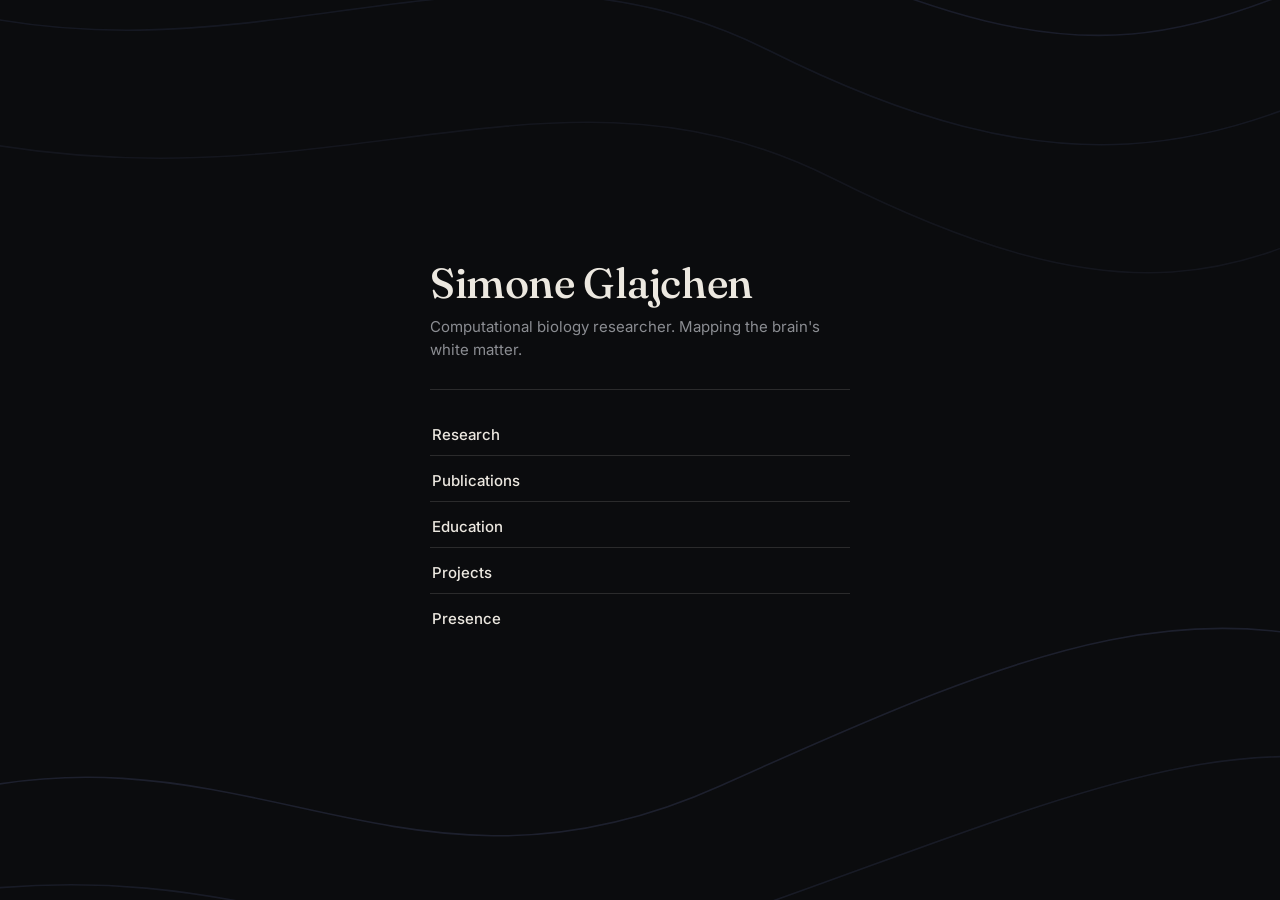
==== index.html @ 04c3a63b "Add files via upload" ====
<!DOCTYPE html>
<html lang="en">
<head>
<meta charset="UTF-8">
<meta name="viewport" content="width=device-width, initial-scale=1.0">
<title>Simone Glajchen</title>
<link rel="stylesheet" href="style.css">
</head>
<body>

<svg class="field" viewBox="0 0 800 800" preserveAspectRatio="xMidYMid slice" xmlns="http://www.w3.org/2000/svg">
  <path d="M -50 620 C 150 560, 250 700, 450 610 S 750 480, 900 540" stroke="#7b8ad1" stroke-width="1" fill="none" opacity="0.16"/>
  <path d="M -50 680 C 180 640, 260 760, 460 690 S 780 560, 900 610" stroke="#7b8ad1" stroke-width="1" fill="none" opacity="0.12"/>
  <path d="M -50 120 C 160 180, 300 60, 480 150 S 760 220, 900 140" stroke="#7b8ad1" stroke-width="1" fill="none" opacity="0.1"/>
  <path d="M -50 60 C 140 100, 320 10, 500 90 S 740 150, 900 70" stroke="#7b8ad1" stroke-width="1" fill="none" opacity="0.14"/>
  <path d="M -50 200 C 200 260, 340 140, 520 230 S 780 300, 900 220" stroke="#7b8ad1" stroke-width="1" fill="none" opacity="0.08"/>
</svg>

<div class="card">
  <h1>Simone Glajchen</h1>
  <p class="tagline">Computational biology researcher. Mapping the brain's white matter.</p>
  <div class="rule"></div>
  <ul class="links">
    <li><a href="research.html"><span class="label">Research</span></a></li>
    <li><a href="publications.html"><span class="label">Publications</span></a></li>
    <li><a href="education.html"><span class="label">Education</span></a></li>
    <li><a href="projects.html"><span class="label">Projects</span></a></li>
    <li><a href="presence.html"><span class="label">Presence</span></a></li>
  </ul>
</div>

</body>
</html>
---- style.css ----
@import url('https://fonts.googleapis.com/css2?family=Fraunces:opsz,wght@9..144,400;9..144,500&family=Inter:wght@400;500&display=swap');

:root {
  --bg: #0b0c0e;
  --ink: #ece8e0;
  --ink-dim: #8b8d92;
  --accent: #7b8ad1;
  --line: rgba(236, 232, 224, 0.14);
}

* { box-sizing: border-box; }

html, body {
  margin: 0;
  padding: 0;
  background: var(--bg);
  color: var(--ink);
  min-height: 100%;
}

body {
  font-family: 'Inter', -apple-system, sans-serif;
  display: flex;
  align-items: center;
  justify-content: center;
  min-height: 100vh;
  position: relative;
  padding: 40px 20px;
}

svg.field {
  position: fixed;
  inset: 0;
  width: 100%;
  height: 100%;
  z-index: 0;
}

.card {
  position: relative;
  z-index: 1;
  width: 100%;
  max-width: 420px;
}

h1 {
  font-family: 'Fraunces', serif;
  font-weight: 500;
  font-size: 42px;
  line-height: 1.05;
  margin: 0 0 10px;
  letter-spacing: -0.01em;
}

.eyebrow {
  font-size: 13px;
  color: var(--accent);
  margin: 0 0 6px;
}

.tagline, .role {
  font-size: 15px;
  color: var(--ink-dim);
  margin: 0 0 28px;
  line-height: 1.55;
}

.rule {
  height: 1px;
  background: var(--line);
  margin-bottom: 24px;
}

ul.links {
  list-style: none;
  margin: 0;
  padding: 0;
  display: flex;
  flex-direction: column;
  gap: 4px;
}

ul.links li a {
  display: flex;
  align-items: baseline;
  justify-content: space-between;
  padding: 11px 2px;
  color: var(--ink);
  text-decoration: none;
  font-size: 15px;
  border-bottom: 1px solid var(--line);
  transition: color 0.15s ease, border-color 0.15s ease;
}

ul.links li:last-child a { border-bottom: none; }
ul.links li a span.label { font-weight: 500; }
ul.links li a span.value {
  color: var(--ink-dim);
  font-size: 13px;
  font-variant-numeric: tabular-nums;
}
ul.links li a:hover,
ul.links li a:hover span.value { color: var(--accent); }

.back {
  display: inline-block;
  margin-top: 32px;
  font-size: 13px;
  color: var(--ink-dim);
  text-decoration: none;
}
.back:hover { color: var(--accent); }

.body-text {
  font-size: 15px;
  line-height: 1.7;
  color: var(--ink);
}
.body-text p { margin: 0 0 16px; }
.body-text ul { margin: 0 0 16px; padding-left: 18px; }
.body-text li { margin-bottom: 6px; }

ul.pub-list {
  list-style: none;
  margin: 0 0 8px;
  padding: 0;
  display: flex;
  flex-direction: column;
}

ul.pub-list li {
  padding: 16px 2px;
  border-bottom: 1px solid var(--line);
}

ul.pub-list li:first-child { padding-top: 0; }
ul.pub-list li:last-child { border-bottom: none; }

.pub-title {
  font-size: 15px;
  font-weight: 500;
  margin: 0 0 4px;
  line-height: 1.4;
}

.pub-meta {
  font-size: 13px;
  color: var(--ink-dim);
  margin: 0 0 8px;
}

.pub-link {
  font-size: 13px;
  color: var(--accent);
  text-decoration: none;
}
.pub-link:hover { text-decoration: underline; }

@media (max-width: 420px) {
  h1 { font-size: 34px; }
}
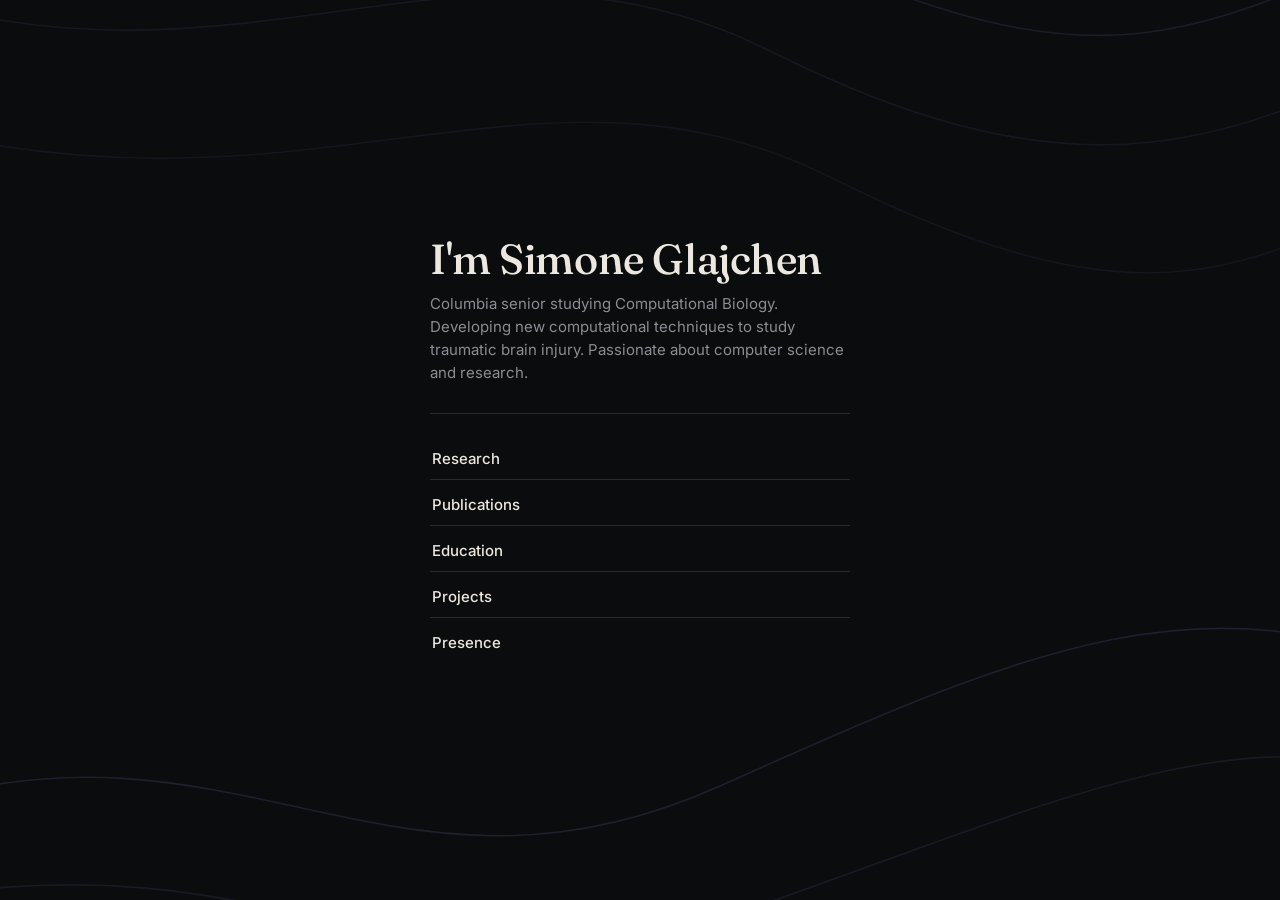
==== commit 8ae68e09: "Update index.html" ====
--- a/index.html
+++ b/index.html
@@ -17,8 +17,9 @@
 </svg>
 
 <div class="card">
-  <h1>Simone Glajchen</h1>
-  <p class="tagline">Computational biology researcher. Mapping the brain's white matter.</p>
+  <h1>I'm Simone Glajchen</h1>
+  <p class="tagline">Columbia senior studying Computational Biology. Developing new computational techniques to study traumatic brain injury. 
+                     Passionate about computer science and research.</p>
   <div class="rule"></div>
   <ul class="links">
     <li><a href="research.html"><span class="label">Research</span></a></li>
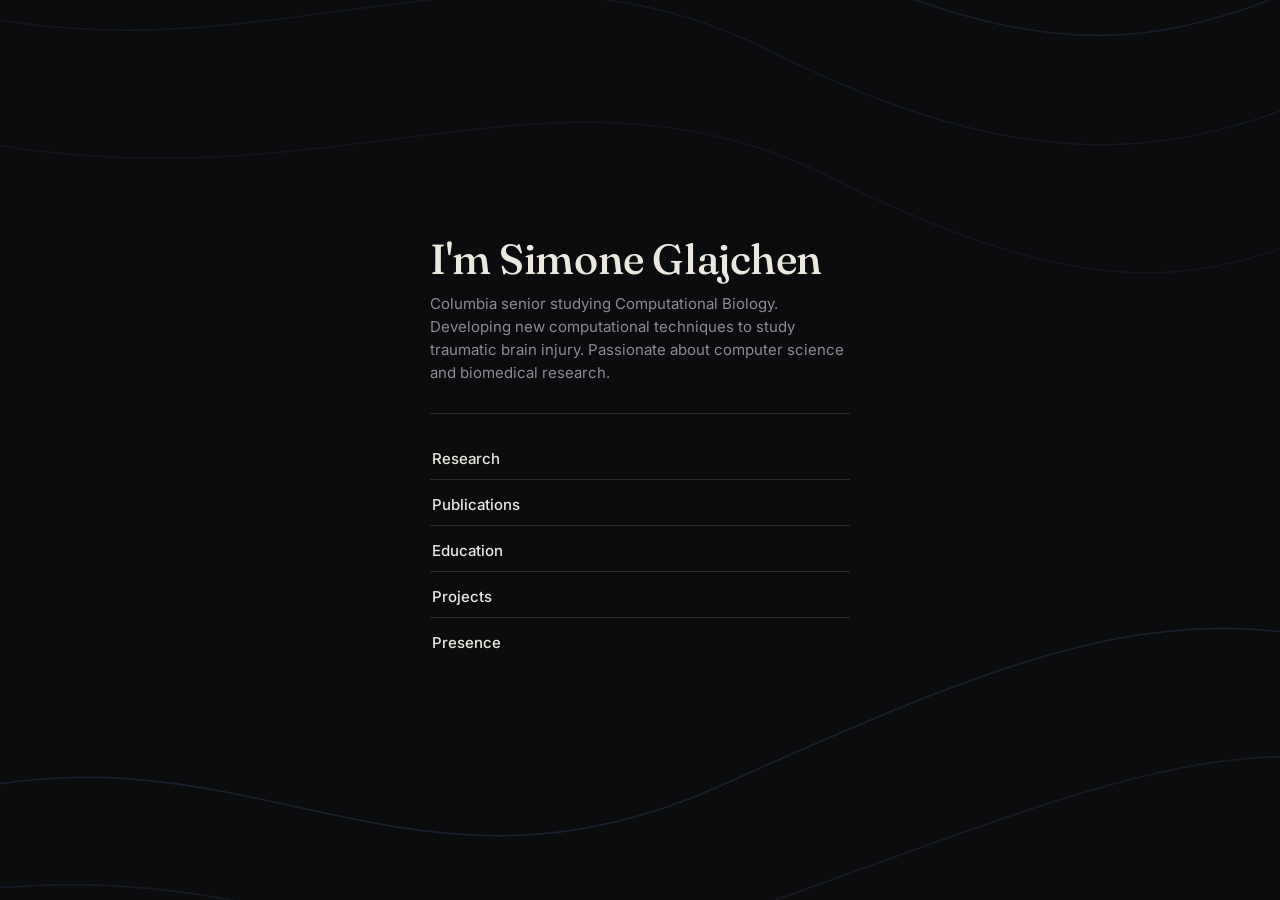
==== commit 552ffed7: "Update index.html" ====
--- a/index.html
+++ b/index.html
@@ -19,7 +19,7 @@
 <div class="card">
   <h1>I'm Simone Glajchen</h1>
   <p class="tagline">Columbia senior studying Computational Biology. Developing new computational techniques to study traumatic brain injury. 
-                     Passionate about computer science and research.</p>
+                     Passionate about computer science and biomedical research.</p>
   <div class="rule"></div>
   <ul class="links">
     <li><a href="research.html"><span class="label">Research</span></a></li>
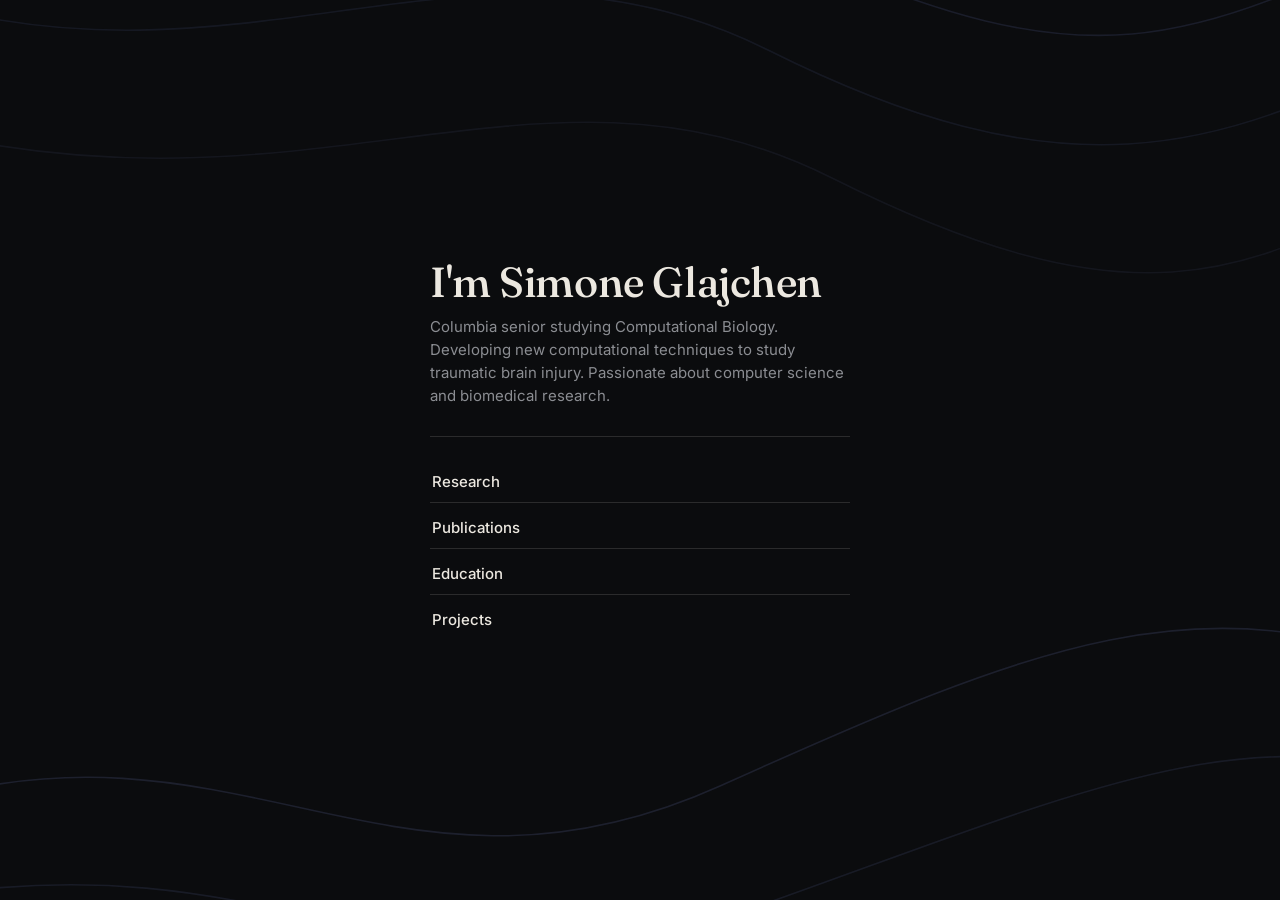
==== commit 6023315e: "Update index.html" ====
--- a/index.html
+++ b/index.html
@@ -26,7 +26,6 @@
     <li><a href="publications.html"><span class="label">Publications</span></a></li>
     <li><a href="education.html"><span class="label">Education</span></a></li>
     <li><a href="projects.html"><span class="label">Projects</span></a></li>
-    <li><a href="presence.html"><span class="label">Presence</span></a></li>
   </ul>
 </div>
 
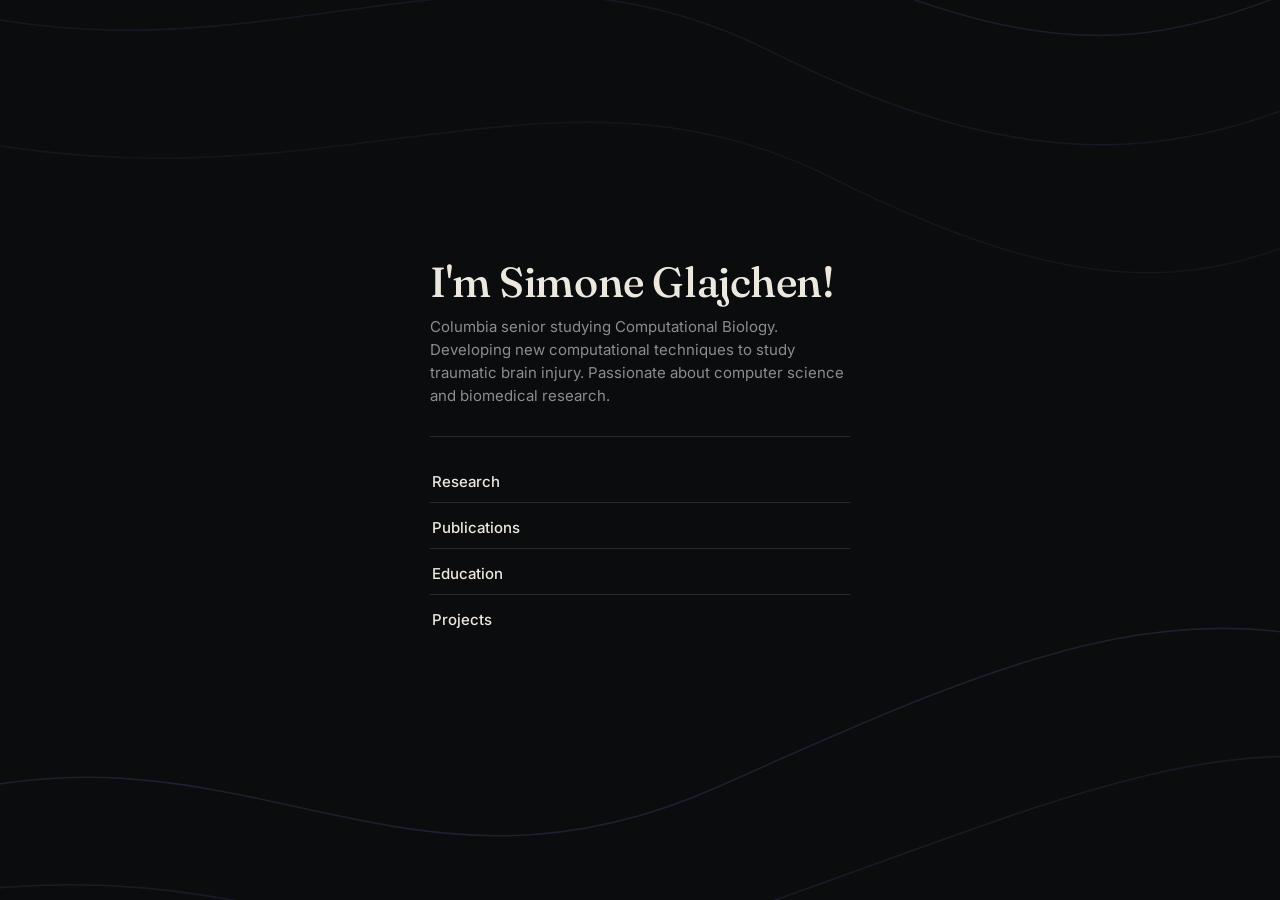
==== commit d7e9802c: "Update index.html" ====
--- a/index.html
+++ b/index.html
@@ -17,7 +17,7 @@
 </svg>
 
 <div class="card">
-  <h1>I'm Simone Glajchen</h1>
+  <h1>I'm Simone Glajchen!</h1>
   <p class="tagline">Columbia senior studying Computational Biology. Developing new computational techniques to study traumatic brain injury. 
                      Passionate about computer science and biomedical research.</p>
   <div class="rule"></div>
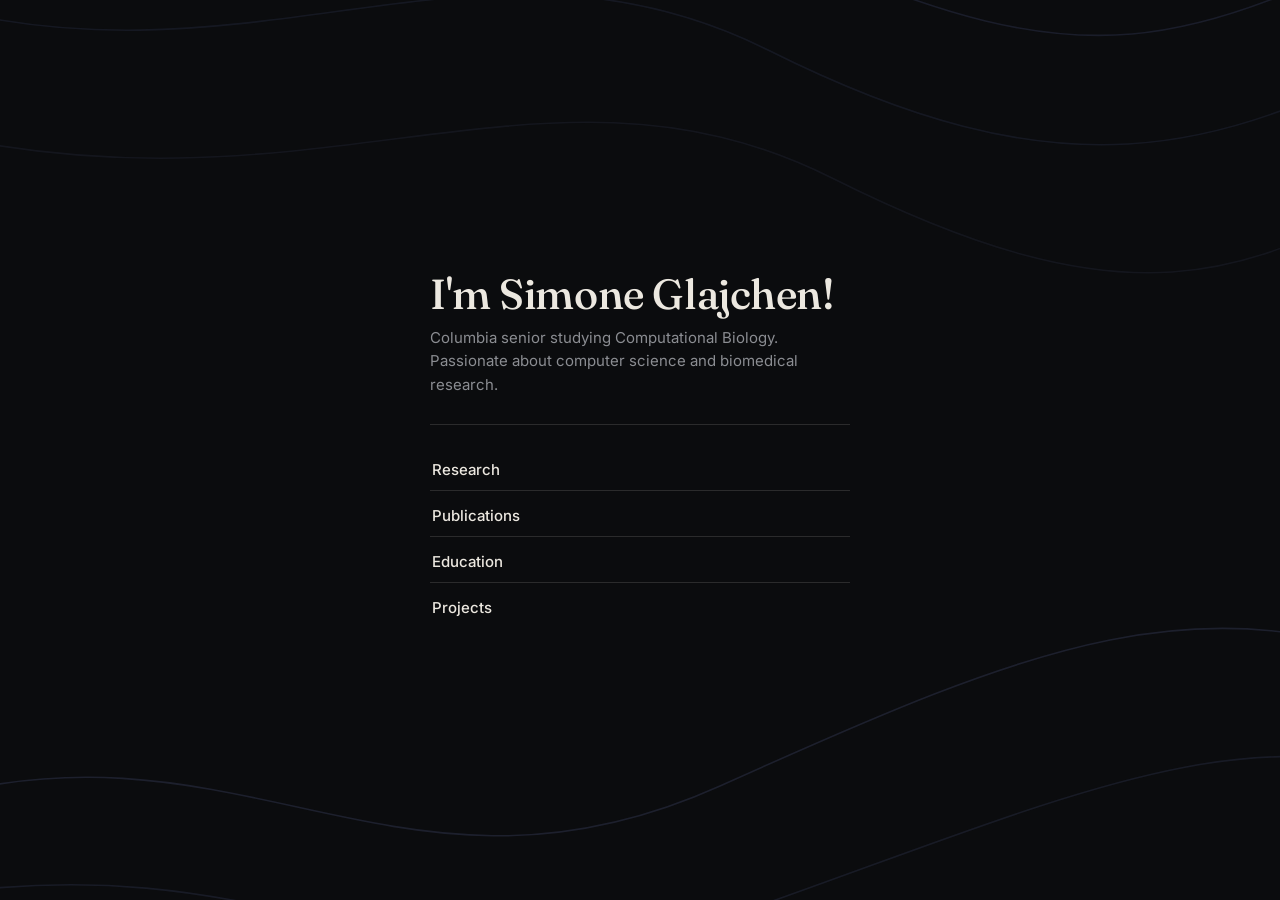
==== commit 651d1092: "Update tagline paragraph in index.html Removed a sentence from the tagline paragraph." ====
--- a/index.html
+++ b/index.html
@@ -18,8 +18,7 @@
 
 <div class="card">
   <h1>I'm Simone Glajchen!</h1>
-  <p class="tagline">Columbia senior studying Computational Biology. Developing new computational techniques to study traumatic brain injury. 
-                     Passionate about computer science and biomedical research.</p>
+  <p class="tagline">Columbia senior studying Computational Biology. Passionate about computer science and biomedical research.</p>
   <div class="rule"></div>
   <ul class="links">
     <li><a href="research.html"><span class="label">Research</span></a></li>
--- a/style.css
+++ b/style.css
@@ -156,6 +156,11 @@
 }
 .pub-link:hover { text-decoration: underline; }
 
+.you {
+  color: var(--accent);
+  font-weight: 600;
+}
+
 @media (max-width: 420px) {
   h1 { font-size: 34px; }
 }
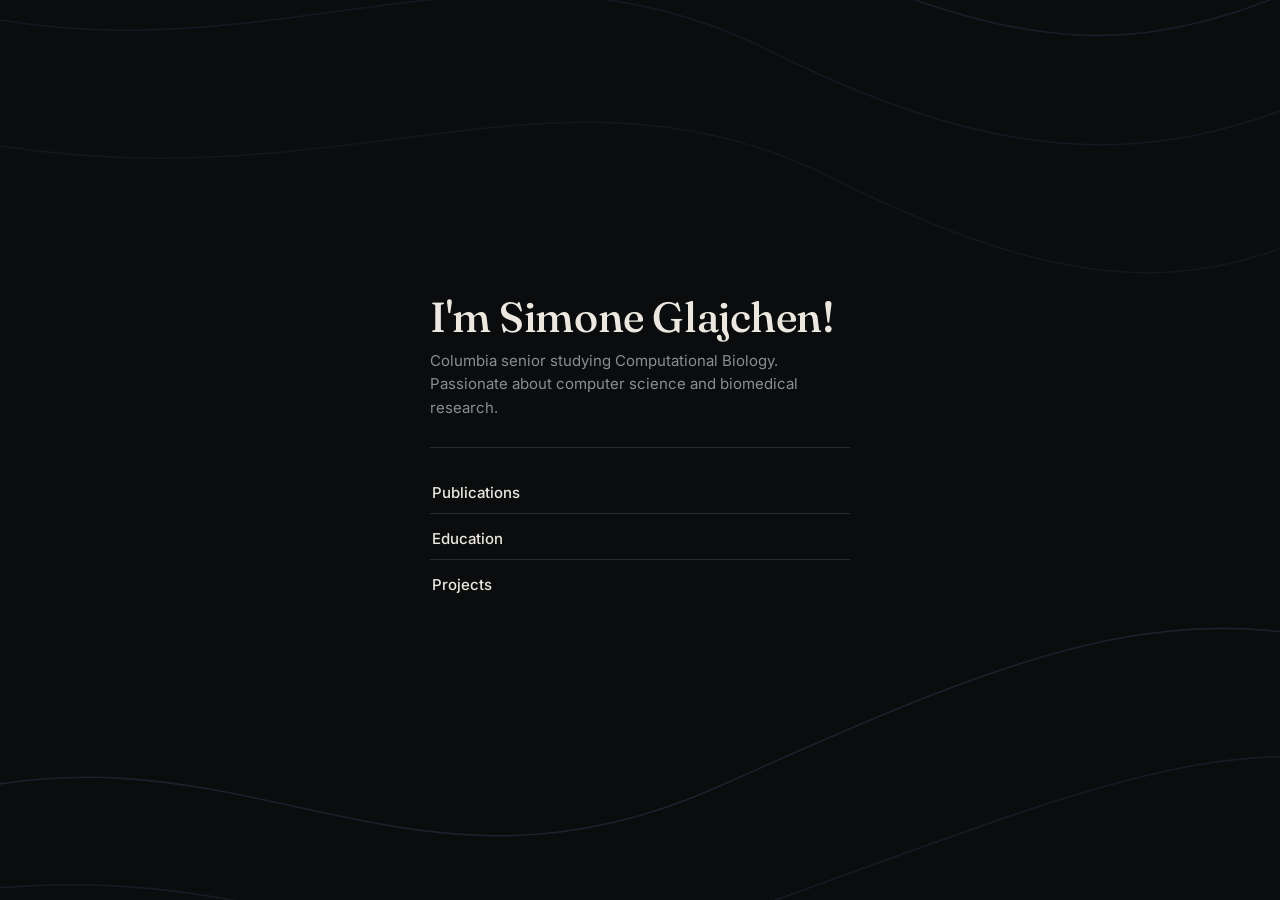
==== commit 4a4befb6: "Remove Research link from index.html Removed the Research link from the navigation menu." ====
--- a/index.html
+++ b/index.html
@@ -21,7 +21,6 @@
   <p class="tagline">Columbia senior studying Computational Biology. Passionate about computer science and biomedical research.</p>
   <div class="rule"></div>
   <ul class="links">
-    <li><a href="research.html"><span class="label">Research</span></a></li>
     <li><a href="publications.html"><span class="label">Publications</span></a></li>
     <li><a href="education.html"><span class="label">Education</span></a></li>
     <li><a href="projects.html"><span class="label">Projects</span></a></li>
